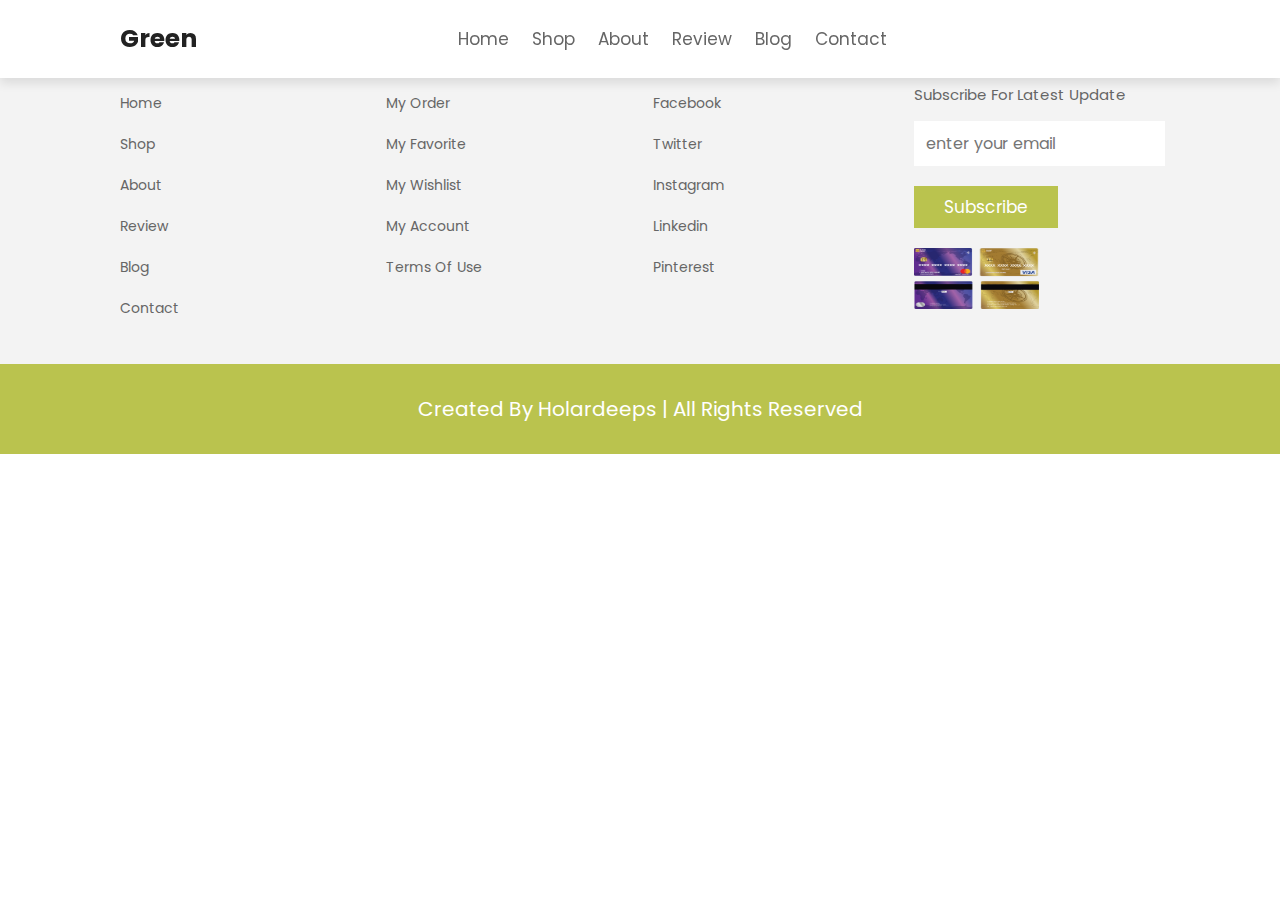
==== about.html @ 7e9617c3 "Added bg img" ====
<!DOCTYPE html>
<html lang="en">

<head>
    <meta charset="UTF-8">
    <meta name="viewport" content="width=device-width, initial-scale=1.0">
    <link rel="stylesheet" href="./css/style.css">
    <link rel="stylesheet" href="https://cdnjs.cloudflare.com/ajax/libs/font-awesome/6.5.1/css/all.min.css"
        integrity="sha512-DTOQO9RWCH3ppGqcWaEA1BIZOC6xxalwEsw9c2QQeAIftl+Vegovlnee1c9QX4TctnWMn13TZye+giMm8e2LwA=="
        crossorigin="anonymous" referrerpolicy="no-referrer" />
    <title>About</title>
</head>

<body>


    <!-- Header Section Starts -->

    <header class="header">

        <a href="contact.html" class="logo"> <i class="fas fa-shopping-basket"></i> Green </a>
        <nav class="navbar">
            <a href="home.html">home</a>
            <a href="shop.html">shop</a>
            <a href="about.html">about</a>
            <a href="review.html">review</a>
            <a href="blog.html">blog</a>
            <a href="contact.html">contact</a>

        </nav>

        <div class="icons">
            <div id="menu-btn" class="fas fa-bars"></div>
            <div id="search-btn" class="fas fa-search"></div>
            <div id="cart-btn" class="fas fa-shopping-cart"></div>
            <div id="login-btn" class="fas fa-user"></div>
        </div>

        <form action="" class="search-form">
            <input type="search" placeholder="search here..." id="search-box">
            <label for="search-box" class="fas fa-search"></label>
        </form>

        <div class="shopping-cart">
            <div class="box">
                <i class="fas fa-times"></i>
                <img src="./images/cart1.jpg" alt="">
                <div class="content">
                    <h3>organic food</h3>
                    <span class="quantity">1</span>
                    <span class="multiply">x</span>
                    <span class="price">$18.99</span>
                </div>
            </div>
            <div class="box">
                <i class="fas fa-times"></i>
                <img src="./images/cart2.jpg" alt="">
                <div class="content">
                    <h3>organic food</h3>
                    <span class="quantity">1</span>
                    <span class="multiply">x</span>
                    <span class="price">$18.99</span>
                </div>
            </div>
            <div class="box">
                <i class="fas fa-times"></i>
                <img src="./images/cart3.jpg" alt="">
                <div class="content">
                    <h3>organic food</h3>
                    <span class="quantity">1</span>
                    <span class="multiply">x</span>
                    <span class="price">$18.99</span>
                </div>
            </div>
            <h3 class="total"> total : <span>56.97</span></h3>
            <a href="#" class="btn">checkout cart</a>
        </div>

        <form action="" class="login-form">
            <h3>Login Form</h3>
            <input type="email" placeholder="enter your email" class="box">
            <input type="password" placeholder="enter your password" class="box">
            <div class="remember">
                <input type="checkbox" name="" id="remember-me">
                <label for="remember-me">remember me</label>
            </div>
            <input type="submit" value="login now" class="btn">
            <p>forget password? <a href="#">click here</a></p>
            <p>dont have an account? <a href="#">create one</a></p>
        </form>



    </header>


    <!-- Header Section ends -->



    <!-- Footer Section Starts -->

    <section class="footer">

        <div class="box-container">

            <div class="box">
                <h3>quick links</h3>
                <a href="home.html"> <i class="fas fa-arrow-right"></i> home </a>
                <a href="shop.html"> <i class="fas fa-arrow-right"></i> shop </a>
                <a href="about.html"> <i class="fas fa-arrow-right"></i> about </a>
                <a href="review.html"> <i class="fas fa-arrow-right"></i> review </a>
                <a href="blog.html"> <i class="fas fa-arrow-right"></i> blog </a>
                <a href="contact.html"> <i class="fas fa-arrow-right"></i> contact </a>
            </div>
            <div class="box">
                <h3>extra links</h3>
                <a href="#"> <i class="fas fa-arrow-right"></i> my order</a>
                <a href="#"> <i class="fas fa-arrow-right"></i> my favorite</a>
                <a href="#"> <i class="fas fa-arrow-right"></i> my wishlist</a>
                <a href="#"> <i class="fas fa-arrow-right"></i> my account</a>
                <a href="#"> <i class="fas fa-arrow-right"></i> terms of use</a>
            </div>

            <div class="box">
                <h3>follow us</h3>
                <a href="#"> <i class="fab fa-facebook-f"></i> facebook </a>
                <a href="#"> <i class="fab fa-twitter"></i> twitter </a>
                <a href="#"> <i class="fab fa-instagram"></i> instagram </a>
                <a href="#"> <i class="fab fa-linkedin"></i> linkedin </a>
                <a href="#"> <i class="fab fa-pinterest"></i> pinterest </a>
            </div>

            <div class="box">
                <h3>newsletter</h3>
                <p>subscribe for latest update</p>
                <form action="">
                    <input type="email" placeholder="enter your email">
                    <input type="submit" value="subscribe" class="btn">
                </form>
                <img src="./images/payment.png" class="payment" alt="">
            </div>

        </div>



    </section>

    <section class="credit">created by Holardeeps | all rights reserved</section>

    <!-- Footer Section Ends -->











    <!-- Js file link -->
    <script src="js/script.js"></script>
</body>

</html>
---- css/style.css ----
@import url("https://fonts.googleapis.com/css2?family=Poppins:wght@100;300;400;500;600&display=swap");
* {
  font-family: "Poppins", sans-serif;
  margin: 0;
  padding: 0;
  box-sizing: border-box;
  outline: none;
  border: none;
  text-decoration: none;
  text-transform: capitalize;
  transition: 0.2s linear;
}

html {
  font-size: 62.5%;
  overflow: hidden;
  scroll-behavior: smooth;
}

section {
  padding: 3rem 9%;
}

.btn {
  margin-top: 1rem;
  display: inline-block;
  padding: 0.8rem 3rem;
  background: #bac34e;
  color: #fff;
  font-size: 1.7rem;
  cursor: pointer;
}
.btn:hover {
  color: #bac34e;
  background: #222;
}

.header {
  position: fixed;
  top: 0;
  left: 0;
  right: 0;
  z-index: 1000;
  background: #fff;
  box-shadow: 0 0.5rem 1rem rgba(0, 0, 0, 0.1);
  display: flex;
  align-items: center;
  justify-content: space-between;
  padding: 2rem 9%;
}
.header .logo {
  font-size: 2.5rem;
  font-weight: bolder;
  color: #222;
}
.header .logo i {
  color: #bac34e;
  padding-right: 0.5rem;
}
.header .navbar a {
  font-size: 1.7rem;
  color: #666;
  margin: 0 1rem;
}
.header .navbar a:hover {
  color: #bac34e;
}
.header .icons div {
  font-size: 2.5rem;
  margin-left: 1.7rem;
  cursor: pointer;
  color: #666;
}
.header .icons div:hover {
  color: #bac34e;
}
.header .search-form {
  position: absolute;
  top: -115%;
  right: 2rem;
  width: 50rem;
  border-radius: 0.5rem;
  display: flex;
  align-items: center;
  height: 5.5rem;
  box-shadow: 0 0.5rem 1rem rgba(0, 0, 0, 0.1);
  background: #fff;
}
.header .search-form.active {
  top: 115%;
}
.header .search-form input {
  height: 100%;
  width: 100%;
  padding: 0 1.2rem;
  font-size: 1.6rem;
  color: #222;
  text-transform: none;
}
.header .search-form label {
  font-size: 2.5rem;
  margin-right: 1.7rem;
  cursor: pointer;
  color: #666;
}
.header .search-form label:hover {
  color: #bac34e;
}
.header .shopping-cart {
  position: absolute;
  top: 115%;
  right: -105%;
  background: #fff;
  border-radius: 0.5rem;
  box-shadow: 0 0.5rem 1rem rgba(0, 0, 0, 0.1);
  width: 35rem;
  padding: 2rem;
}
.header .shopping-cart.active {
  right: 2rem;
  transition: 0.5s linear;
}
.header .shopping-cart .box {
  display: flex;
  align-items: center;
  gap: 1.5rem;
  margin-bottom: 1.5rem;
  position: relative;
}
.header .shopping-cart .box .fa-times {
  position: absolute;
  top: 50%;
  right: 2rem;
  transform: translateY(-50%);
  font-size: 2rem;
  color: #666;
  cursor: pointer;
}
.header .shopping-cart .box .fa-times:hover {
  color: #bac34e;
}
.header .shopping-cart .box img {
  height: 7rem;
  width: 7rem;
}
.header .shopping-cart .box .content h3 {
  font-size: 1.7rem;
  padding-bottom: 0.5rem;
  color: #222;
}
.header .shopping-cart .box .content span {
  font-size: 1.5rem;
  color: #666;
}
.header .shopping-cart .box .content span.multiply {
  margin: 0 0.5rem;
}
.header .shopping-cart .total {
  color: #666;
  text-align: center;
  font-size: 2.2rem;
}
.header .shopping-cart .total span {
  color: #222;
}
.header .shopping-cart .btn {
  text-align: center;
  width: 100%;
}
.header .login-form {
  position: absolute;
  top: 115%;
  right: -105%;
  background: #fff;
  border-radius: 0.5rem;
  box-shadow: 0 0.5rem 1rem rgba(0, 0, 0, 0.1);
  width: 35rem;
  padding: 2rem;
}
.header .login-form.active {
  right: 2rem;
  transition: 0.4s linear;
}
.header .login-form h3 {
  color: #222;
  text-transform: uppercase;
  font-size: 2rem;
  text-align: center;
  margin-bottom: 0.7rem;
}
.header .login-form .box {
  margin: 0.7rem 0;
  border: 0.1rem solid rgba(0, 0, 0, 0.1);
  padding: 1rem 1.2rem;
  font-size: 1.5rem;
  color: #222;
  text-transform: none;
  width: 100%;
}
.header .login-form .remember {
  display: flex;
  align-items: center;
  gap: 0.5rem;
  margin: 0.7rem 0;
}
.header .login-form .remember label {
  font-size: 1.5rem;
  color: #666;
  cursor: pointer;
}
.header .login-form .btn {
  margin: 1rem 0;
  width: 100%;
  text-align: center;
}
.header .login-form p {
  color: #666;
  padding-top: 0.7rem;
  font-size: 1.4rem;
}
.header .login-form p a {
  color: #bac34e;
}
.header .login-form p a:hover {
  text-decoration: underline;
}

#menu-btn {
  display: none;
}

.home {
  padding-top: 14rem;
  background: url(../images/home-bg.jpg) no-repeat;
  background-size: cover;
  background-position: center;
  position: relative;
}
.home .slides-container .slide {
  display: flex;
  align-items: center;
  flex-wrap: wrap;
  gap: 1.5rem;
}
.home .slides-container .slide .content {
  flex: 1 1 40rem;
}
.home .slides-container .slide .image {
  flex: 1 1 40rem;
}
.home .slides-container .slide .image img {
  height: 160px;
  width: 260px;
}

.footer {
  background: #f3f3f3;
}
.footer .box-container {
  display: grid;
  grid-template-columns: repeat(auto-fit, minmax(25rem, 1fr));
  grid-gap: 1.5rem;
}
.footer .box-container .box h3 {
  font-size: 2.2rem;
  color: #222;
  padding: 1rem 0;
}
.footer .box-container .box p {
  font-size: 1.5rem;
  color: #666;
  padding-bottom: 0.5rem;
}
.footer .box-container .box a {
  font-size: 1.4rem;
  color: #666;
  padding: 1rem 0;
  display: block;
}
.footer .box-container .box a:hover {
  color: #bac34e;
}
.footer .box-container .box a:hover i {
  padding-right: 2rem;
}
.footer .box-container .box a i {
  padding-right: 0.5rem;
  color: #bac34e;
}
.footer .box-container .box form input[type=email] {
  width: 100%;
  padding: 1rem 1.2rem;
  font-size: 1.6rem;
  color: #222;
  margin: 1rem 0;
  text-transform: none;
}
.footer .box-container .box .payment {
  height: 20%;
  width: 50%;
  margin-top: 2rem;
}

.credit {
  text-align: center;
  background: #bac34e;
  color: #fff;
  font-size: 2rem;
}

@media (max-width: 968px) {
  html {
    font-size: 55%;
  }
  .header {
    padding: 2rem;
  }
  section {
    padding: 3rem 2rem;
  }
}
@media (max-width: 768px) {
  #menu-btn {
    display: inline-block;
  }
  .header .search-form {
    width: 100%;
    right: 0;
    border-radius: 0;
  }
  .header .search-form.active {
    top: 99%;
    border-top: 0.1rem solid rgba(0, 0, 0, 0.1);
    border-bottom: 0.1rem solid rgba(0, 0, 0, 0.1);
  }
  .header .navbar {
    position: absolute;
    top: 99%;
    left: 0;
    right: 0;
    background: #fff;
    border-top: 0.1rem solid rgba(0, 0, 0, 0.1);
    border-bottom: 0.1rem solid rgba(0, 0, 0, 0.1);
    clip-path: polygon(0 0, 100% 0, 0 0);
  }
  .header .navbar.active {
    clip-path: polygon(0 0, 100% 0, 100% 100%, 0 100%);
  }
  .header .navbar a {
    margin: 1.5rem;
    padding: 1.5rem;
    background: #f3f3f3;
    font-size: 2rem;
    display: block;
    border-radius: 0.5rem;
  }
}
@media (max-width: 450px) {
  html {
    font-size: 55%;
  }
}
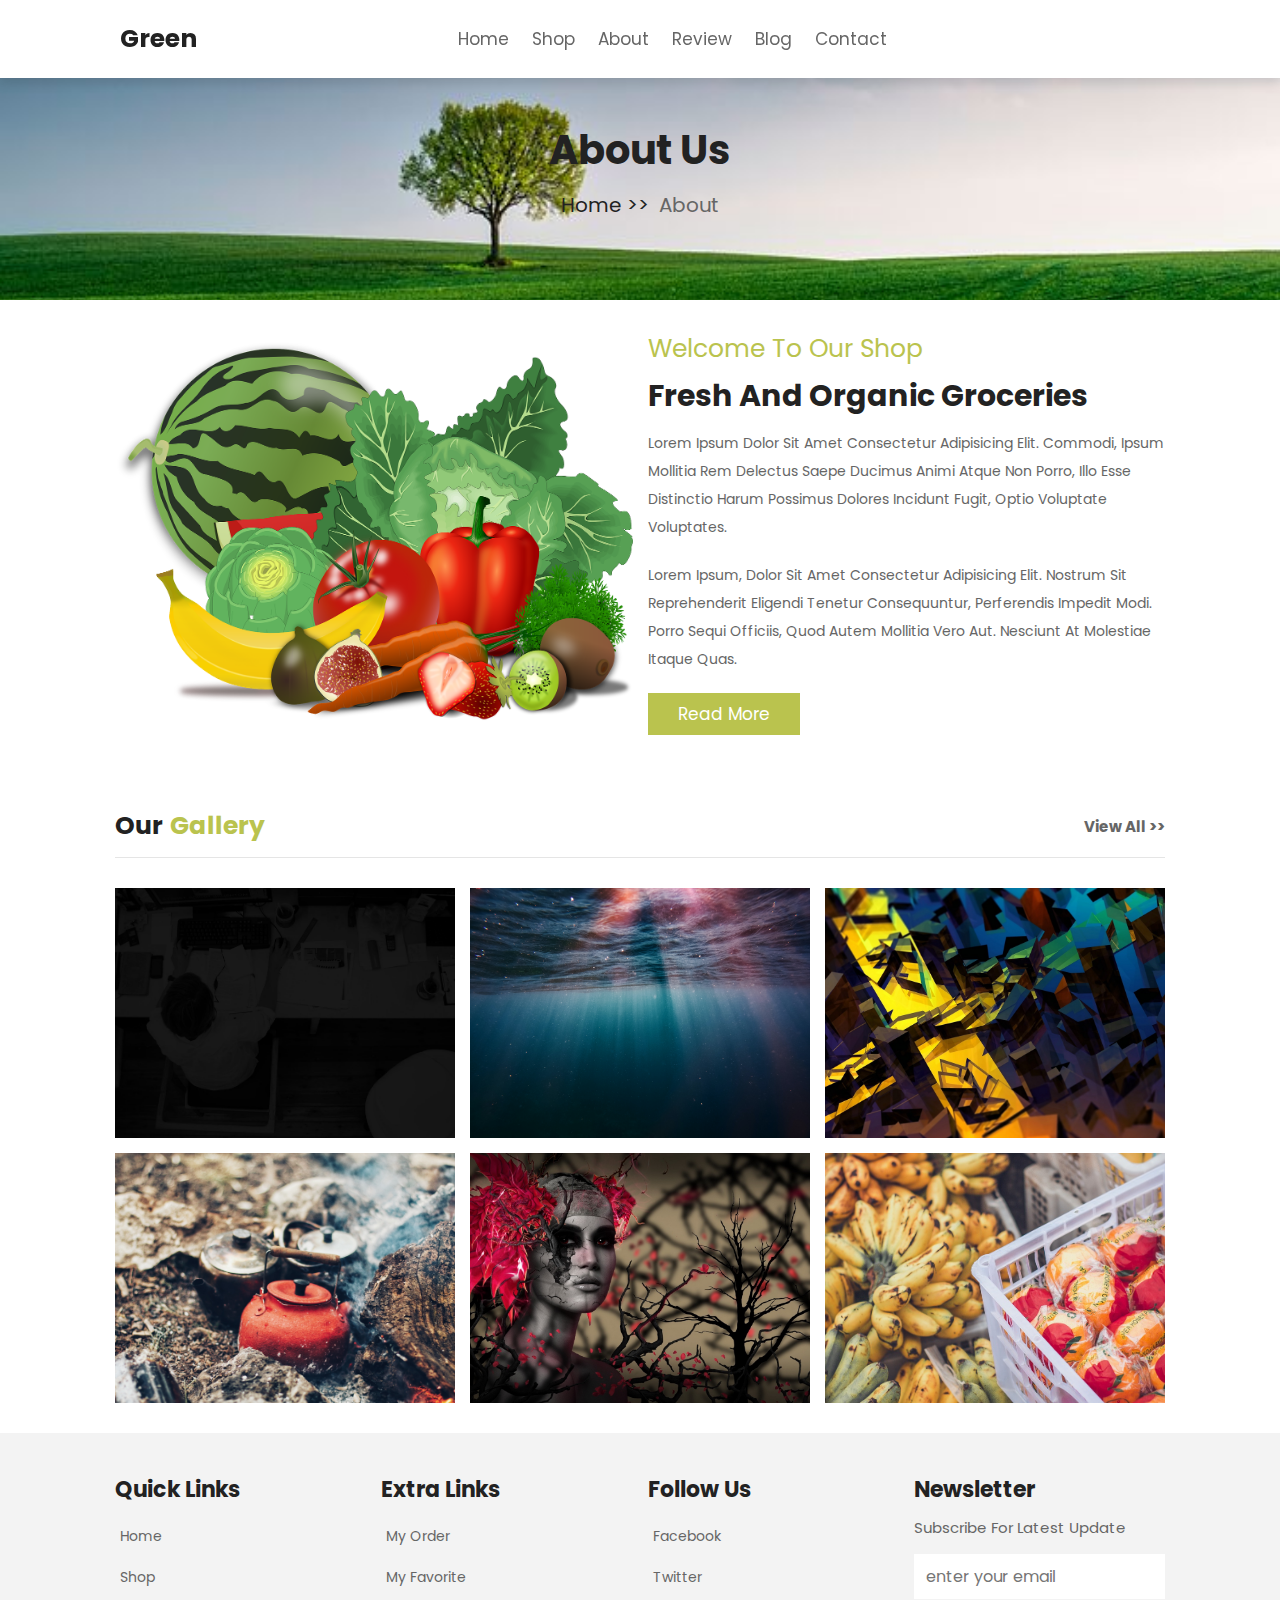
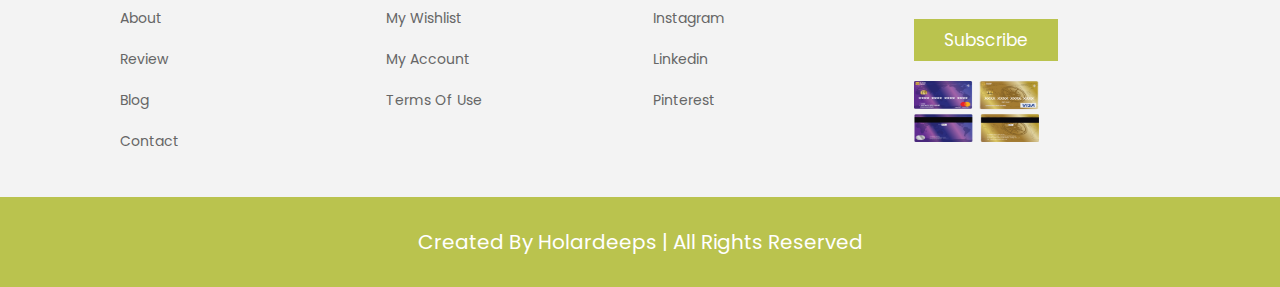
==== commit e7a4ec7b: "Finished the about page" ====
--- a/about.html
+++ b/about.html
@@ -96,6 +96,93 @@
 
     <!-- Header Section ends -->
 
+    <div class="heading">
+        <h1>about us</h1>
+        <p> <a href="home.html">home >> </a> about </p>
+    </div>
+
+
+
+    <section class="about">
+
+        <div class="image">
+            <img src="./images/about.png" alt="">
+        </div>
+
+        <div class="content">
+            <span>welcome to our shop</span>
+            <h3>fresh and organic groceries</h3>
+            <p>Lorem ipsum dolor sit amet consectetur adipisicing elit. Commodi, ipsum mollitia rem delectus saepe ducimus animi atque non porro, illo esse distinctio harum possimus dolores incidunt fugit, optio voluptate voluptates.</p>
+            <p>Lorem ipsum, dolor sit amet consectetur adipisicing elit. Nostrum sit reprehenderit eligendi tenetur consequuntur, perferendis impedit modi. Porro sequi officiis, quod autem mollitia vero aut. Nesciunt at molestiae itaque quas.</p>
+            <a href="#" class="btn">read more</a>
+        </div>
+
+    </section>
+
+    <section class="gallery">
+
+        <h1 class="title"> our <span>gallery</span> <a href="#">view all  >></a>  </h1>
+
+        <div class="box-container">
+
+            <div class="box">
+                <img src="./images/gallery-img-1.jpg" alt="">
+                <div class="icons">
+                    <a href="#" class="fas fa-eye"></a>
+                    <a href="#" class="fas fa-heart"></a>
+                    <a href="#" class="fas fa-share-alt"></a>
+                </div>
+            </div>
+
+            <div class="box">
+                <img src="./images/gallery-img-2.jpg" alt="">
+                <div class="icons">
+                    <a href="#" class="fas fa-eye"></a>
+                    <a href="#" class="fas fa-heart"></a>
+                    <a href="#" class="fas fa-share-alt"></a>
+                </div>
+            </div>
+
+            <div class="box">
+                <img src="./images/gallery-img-3.jpg" alt="">
+                <div class="icons">
+                    <a href="#" class="fas fa-eye"></a>
+                    <a href="#" class="fas fa-heart"></a>
+                    <a href="#" class="fas fa-share-alt"></a>
+                </div>
+            </div>
+
+            <div class="box">
+                <img src="./images/gallery-img-4.jpg" alt="">
+                <div class="icons">
+                    <a href="#" class="fas fa-eye"></a>
+                    <a href="#" class="fas fa-heart"></a>
+                    <a href="#" class="fas fa-share-alt"></a>
+                </div>
+            </div>
+
+            <div class="box">
+                <img src="./images/gallery-img-5.jpg" alt="">
+                <div class="icons">
+                    <a href="#" class="fas fa-eye"></a>
+                    <a href="#" class="fas fa-heart"></a>
+                    <a href="#" class="fas fa-share-alt"></a>
+                </div>
+            </div>
+
+            <div class="box">
+                <img src="./images/gallery-img-6.jpg" alt="">
+                <div class="icons">
+                    <a href="#" class="fas fa-eye"></a>
+                    <a href="#" class="fas fa-heart"></a>
+                    <a href="#" class="fas fa-share-alt"></a>
+                </div>
+            </div>
+
+        </div>
+
+    </section>
+
 
 
     <!-- Footer Section Starts -->
--- a/css/style.css
+++ b/css/style.css
@@ -13,12 +13,59 @@
 
 html {
   font-size: 62.5%;
-  overflow: hidden;
+  overflow-x: hidden;
   scroll-behavior: smooth;
 }
 
 section {
   padding: 3rem 9%;
+}
+
+.heading {
+  background: url(../images/heading-bg.jpg) no-repeat;
+  background-size: cover;
+  background-position: center;
+  text-align: center;
+  padding-top: 12rem;
+  padding-bottom: 8rem;
+}
+.heading h1 {
+  color: #222;
+  font-size: 4rem;
+}
+.heading p {
+  padding-top: 1rem;
+  font-size: 2rem;
+  color: #666;
+}
+.heading p a {
+  color: #222;
+  padding-right: 0.5rem;
+}
+.heading p a:hover {
+  color: #bac34e;
+}
+
+.title {
+  display: flex;
+  align-items: center;
+  font-size: 2.5rem;
+  margin-bottom: 3rem;
+  padding: 1.2rem 0;
+  border-bottom: 0.1rem solid rgba(0, 0, 0, 0.1);
+  color: #222;
+}
+.title span {
+  color: #bac34e;
+  padding-left: 0.7rem;
+}
+.title a {
+  margin-left: auto;
+  color: #666;
+  font-size: 1.5rem;
+}
+.title a:hover {
+  color: #bac34e;
 }
 
 .btn {
@@ -229,6 +276,18 @@
   display: none;
 }
 
+@keyframes fadeLeft {
+  0% {
+    transform: translateX(-5rem);
+    opacity: 0;
+  }
+}
+@keyframes fadeUp {
+  0% {
+    transform: scale(0.5);
+    opacity: 0;
+  }
+}
 .home {
   padding-top: 14rem;
   background: url(../images/home-bg.jpg) no-repeat;
@@ -241,16 +300,254 @@
   align-items: center;
   flex-wrap: wrap;
   gap: 1.5rem;
+  display: none;
+}
+.home .slides-container .slide.active {
+  display: flex;
 }
 .home .slides-container .slide .content {
   flex: 1 1 40rem;
+  animation: fadeLeft 0.4s linear 0.4s;
+}
+.home .slides-container .slide .content span {
+  color: #bac34e;
+  font-size: 3.5rem;
+}
+.home .slides-container .slide .content h3 {
+  font-size: 6rem;
+  color: #222;
+  padding: 0.5rem 0;
 }
 .home .slides-container .slide .image {
   flex: 1 1 40rem;
+  margin: 3rem 0;
 }
 .home .slides-container .slide .image img {
-  height: 160px;
-  width: 260px;
+  width: 70%;
+  animation: fadeUp 0.7s linear;
+}
+.home #next-slide,
+.home #prev-slide {
+  position: absolute;
+  top: 50%;
+  transform: translateY(-50%);
+  height: 5rem;
+  width: 5rem;
+  line-height: 5rem;
+  box-shadow: 0 0.5rem 1rem rgba(0, 0, 0, 0.1);
+  text-align: center;
+  background: #fff;
+  font-size: 3rem;
+  color: #222;
+  cursor: pointer;
+}
+.home #next-slide:hover,
+.home #prev-slide:hover {
+  background: #bac34e;
+  color: #fff;
+}
+.home #prev-slide {
+  left: 2.5rem;
+}
+.home #next-slide {
+  right: 2.5rem;
+}
+
+.banner-container {
+  display: grid;
+  grid-template-columns: repeat(auto-fit, minmax(32rem, 1fr));
+  grid-gap: 1.5rem;
+}
+.banner-container .banner {
+  position: relative;
+  height: 25rem;
+  overflow: hidden;
+}
+.banner-container .banner:hover img {
+  transform: scale(1.2);
+  transition: 0.4s ease-in-out;
+}
+.banner-container .banner img {
+  height: 100%;
+  width: 100%;
+  object-fit: cover;
+}
+.banner-container .banner .content {
+  position: absolute;
+  top: 50%;
+  left: 2rem;
+  transform: translateY(-50%);
+}
+.banner-container .banner .content span {
+  color: goldenrod;
+  font-size: 2.5rem;
+}
+.banner-container .banner .content h3 {
+  font-size: 2rem;
+  padding-top: 0.5rem;
+  color: #222;
+}
+.banner-container .banner .content .btn {
+  padding: 0.8rem 2.5rem;
+}
+
+.category .box-container {
+  display: grid;
+  grid-template-columns: repeat(auto-fit, minmax(16rem, 1fr));
+  grid-gap: 1.5rem;
+  padding: 4rem 0;
+}
+.category .box-container .box {
+  text-align: center;
+}
+.category .box-container .box img {
+  height: 15rem;
+}
+.category .box-container .box h3 {
+  font-size: 2rem;
+  margin: 1rem 0;
+  color: #666;
+}
+.category .box-container .box:hover h3 {
+  color: #bac34e;
+}
+
+.products .box-container {
+  display: grid;
+  grid-template-columns: repeat(auto-fit, minmax(25rem, 1fr));
+  grid-gap: 1.5rem;
+}
+.products .box-container .box {
+  position: relative;
+  background: #f3f3f3;
+  text-align: center;
+  overflow: hidden;
+}
+.products .box-container .box:hover .icons {
+  top: 0;
+}
+.products .box-container .box .icons {
+  position: absolute;
+  top: -105%;
+  left: 0;
+  height: 30rem;
+  width: 100%;
+  display: flex;
+  align-items: center;
+  justify-content: center;
+  background: rgba(243, 243, 243, 0.8);
+  gap: 1rem;
+}
+.products .box-container .box .icons a {
+  font-size: 2rem;
+  height: 5rem;
+  width: 5rem;
+  line-height: 5rem;
+  background: #fff;
+  box-shadow: 0 0.5rem 1rem rgba(0, 0, 0, 0.1);
+  color: #666;
+}
+.products .box-container .box .icons a:hover {
+  background: #bac34e;
+  color: #fff;
+}
+.products .box-container .box .image {
+  height: 30rem;
+  width: 100%;
+  border-radius: 20px;
+  overflow: hidden;
+}
+.products .box-container .box .image img {
+  height: 100%;
+  width: 100%;
+  object-fit: cover;
+}
+.products .box-container .box .content {
+  padding: 1.5rem;
+}
+.products .box-container .box .content h3 {
+  font-size: 2rem;
+  color: #222;
+}
+.products .box-container .box .content .price {
+  font-size: 2rem;
+  color: #222;
+  padding: 1rem 0;
+}
+.products .box-container .box .content .stars {
+  font-size: 1.7rem;
+  color: #bac34e;
+}
+
+.about {
+  display: flex;
+  align-items: center;
+  flex-wrap: wrap;
+  gap: 1.5rem;
+}
+.about .image {
+  flex: 1 1 40rem;
+}
+.about .image img {
+  width: 100%;
+}
+.about .content {
+  flex: 1 1 40rem;
+}
+.about .content span {
+  color: #bac34e;
+  font-size: 2.5rem;
+}
+.about .content h3 {
+  color: #222;
+  font-size: 3rem;
+  padding-top: 0.5rem;
+}
+.about .content p {
+  color: #666;
+  font-size: 1.4rem;
+  line-height: 2;
+  padding: 1rem 0;
+}
+
+.gallery .box-container {
+  display: grid;
+  grid-template-columns: repeat(auto-fit, minmax(30rem, 1fr));
+  grid-gap: 1.5rem;
+}
+.gallery .box-container .box {
+  height: 25rem;
+  overflow: hidden;
+  position: relative;
+}
+.gallery .box-container .box img {
+  height: 100%;
+  width: 100%;
+  object-fit: cover;
+}
+.gallery .box-container .box:hover img {
+  transform: scale(1.2);
+}
+.gallery .box-container .box:hover .icons {
+  bottom: 0;
+}
+.gallery .box-container .box .icons {
+  text-align: center;
+  background: rgba(0, 0, 0, 0.7);
+  padding: 0.5rem 0;
+  position: absolute;
+  bottom: -6rem;
+  left: 0;
+  right: 0;
+  z-index: 10;
+}
+.gallery .box-container .box .icons a {
+  font-size: 2.5rem;
+  color: #fff;
+  margin: 0 1.5rem;
+}
+.gallery .box-container .box .icons a:hover {
+  color: #bac34e;
 }
 
 .footer {
@@ -317,6 +614,15 @@
   }
   section {
     padding: 3rem 2rem;
+  }
+  .home #next-slide,
+  .home #prev-slide {
+    transform: translateY(0);
+    top: 88%;
+  }
+  .home #prev-slide {
+    left: auto;
+    right: 8rem;
   }
 }
 @media (max-width: 768px) {
@@ -359,4 +665,7 @@
   html {
     font-size: 55%;
   }
+  .home .slides-container .slide .content h3 {
+    font-size: 4rem;
+  }
 }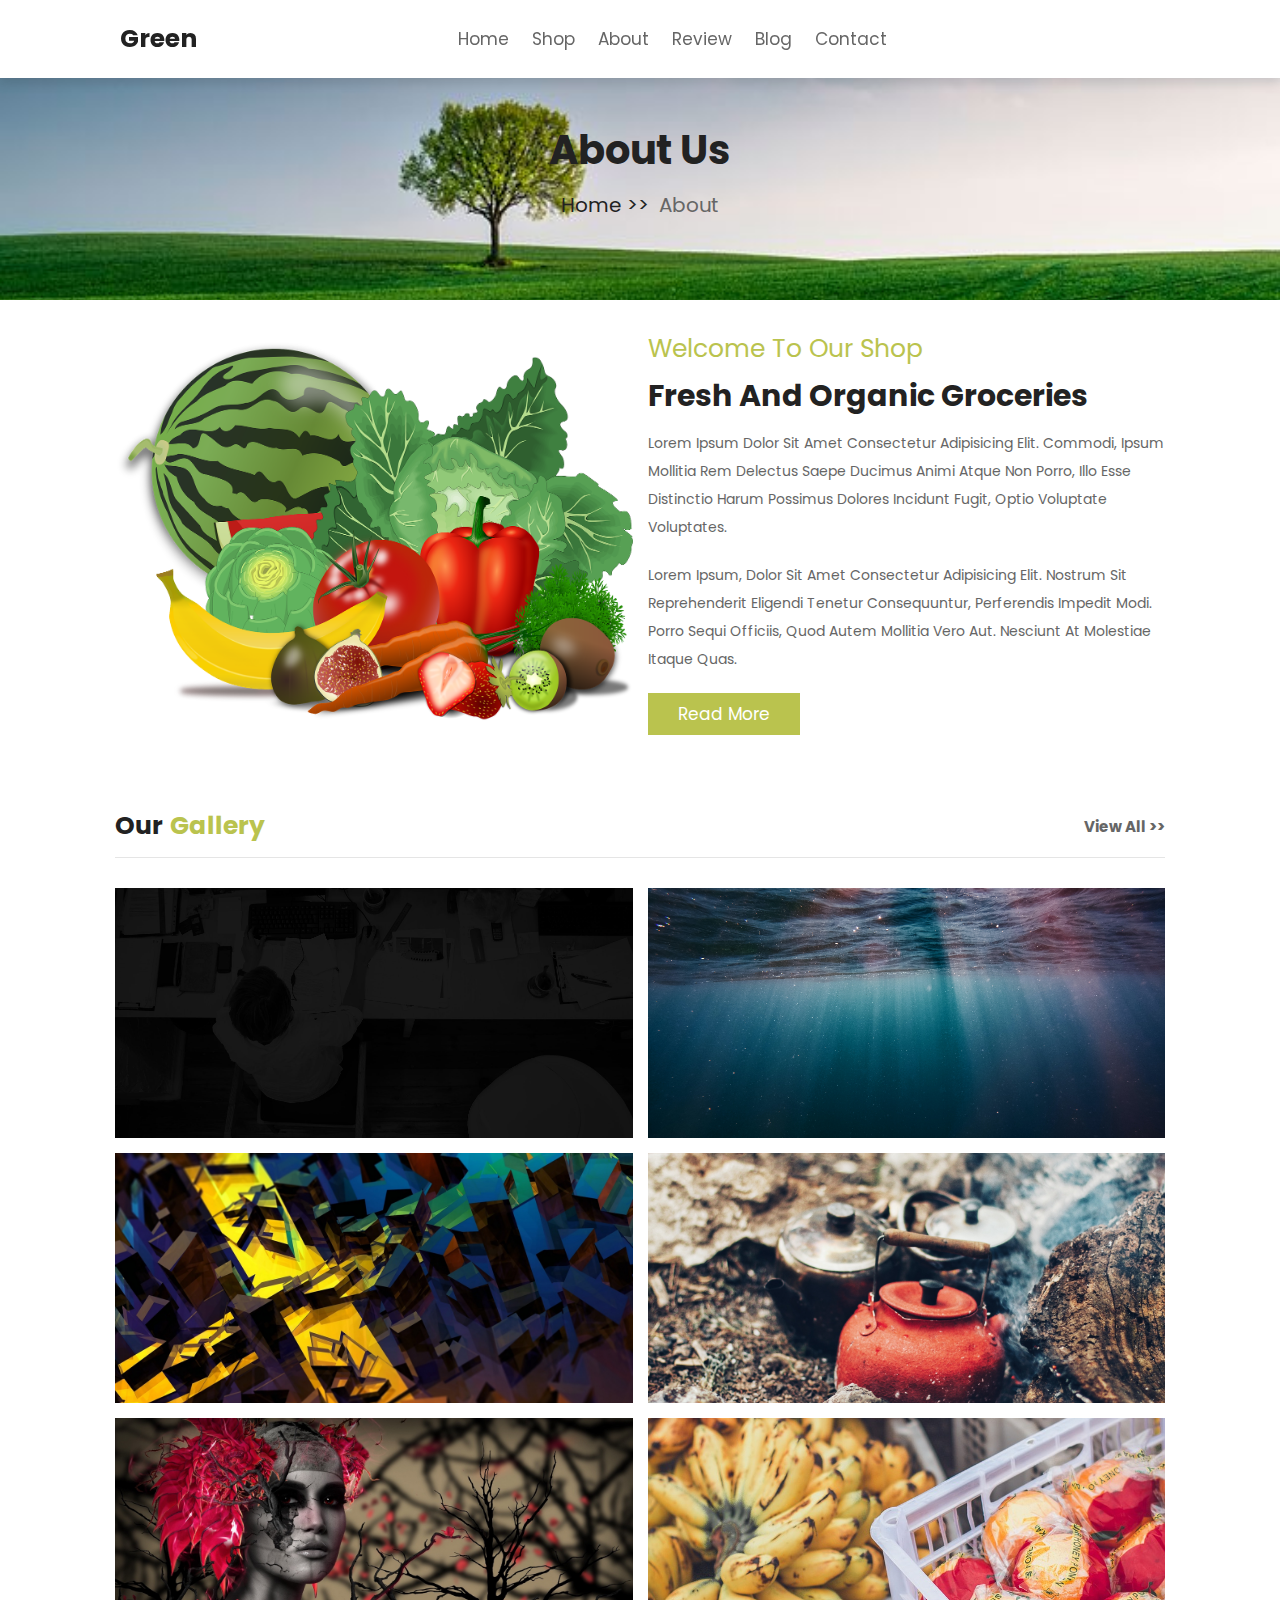
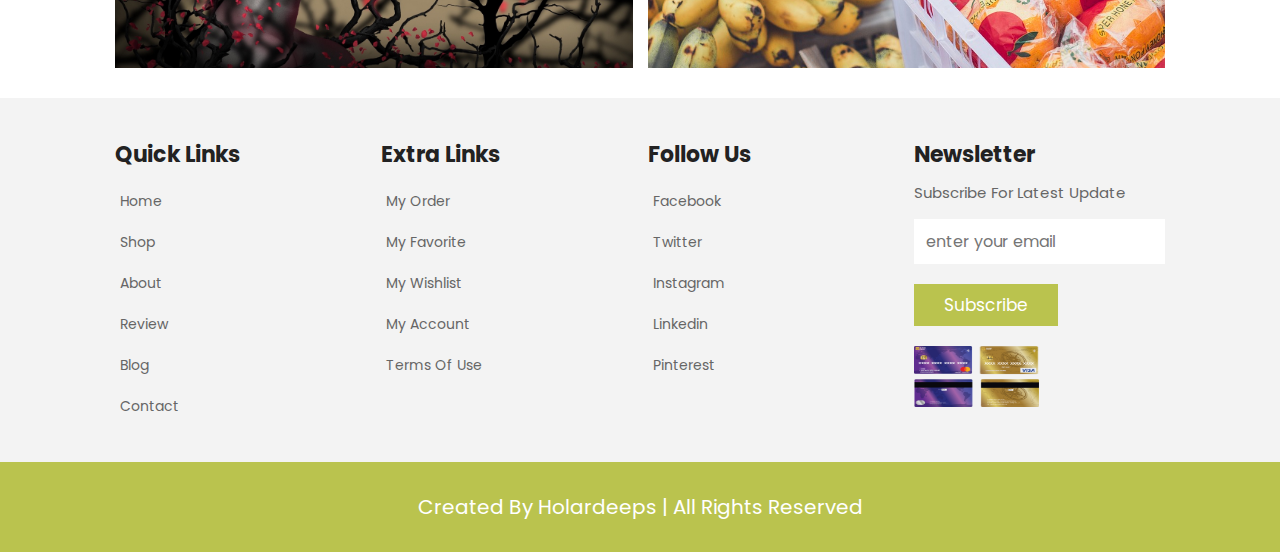
==== commit f1a002a6: "push" ====
--- a/about.html
+++ b/about.html
@@ -185,7 +185,7 @@
 
 
 
-    <!-- Footer Section Starts -->
+    <!-- Footer Section starts -->
 
     <section class="footer">
 
--- a/css/style.css
+++ b/css/style.css
@@ -512,7 +512,7 @@
 
 .gallery .box-container {
   display: grid;
-  grid-template-columns: repeat(auto-fit, minmax(30rem, 1fr));
+  grid-template-columns: repeat(auto-fit, minmax(40rem, 1fr));
   grid-gap: 1.5rem;
 }
 .gallery .box-container .box {
@@ -548,6 +548,190 @@
 }
 .gallery .box-container .box .icons a:hover {
   color: #bac34e;
+}
+
+.info-container {
+  display: grid;
+  grid-template-columns: repeat(auto-fit, minmax(27rem, 1fr));
+  grid-gap: 1.5rem;
+}
+.info-container .info {
+  display: flex;
+  align-items: center;
+  gap: 1.5rem;
+}
+.info-container .info img {
+  height: 7rem;
+}
+.info-container .info .content h3 {
+  font-size: 2rem;
+  color: #222;
+  padding-bottom: 0.5rem;
+}
+.info-container .info .content span {
+  font-size: 1.5rem;
+  color: #666;
+}
+
+.review {
+  display: grid;
+  grid-template-columns: repeat(auto-fit, minmax(40rem, 1fr));
+  grid-gap: 1.5rem;
+}
+.review .box {
+  padding: 2rem;
+  border: 0.1rem solid rgba(0, 0, 0, 0.1);
+}
+.review .box .user {
+  display: flex;
+  align-items: center;
+  gap: 1.5rem;
+  margin-bottom: 1rem;
+}
+.review .box .user img {
+  height: 7rem;
+  width: 7rem;
+  border-radius: 50%;
+}
+.review .box .user h3 {
+  font-size: 2.2rem;
+  color: #222;
+  padding-bottom: 0.3rem;
+}
+.review .box .user span {
+  font-size: 1.4rem;
+  color: #bac34e;
+}
+.review .box p {
+  font-size: 1.4rem;
+  color: #666;
+  line-height: 2;
+}
+
+.blogs .box-container {
+  display: grid;
+  grid-template-columns: repeat(auto-fit, minmax(40rem, 1fr));
+  grid-gap: 1.5rem;
+}
+.blogs .box-container .box {
+  border: 0.1rem solid rgba(0, 0, 0, 0.1);
+}
+.blogs .box-container .box:hover .image img {
+  transform: scale(1.2);
+}
+.blogs .box-container .box .image {
+  height: 25rem;
+  width: 100%;
+  overflow: hidden;
+}
+.blogs .box-container .box .image img {
+  height: 100%;
+  width: 100%;
+  object-fit: cover;
+}
+.blogs .box-container .box .content {
+  padding: 2rem 1.5rem;
+}
+.blogs .box-container .box .content .icons {
+  border-bottom: 0.1rem solid rgba(0, 0, 0, 0.1);
+  padding-bottom: 1.7rem;
+  margin-bottom: 1.7rem;
+  display: flex;
+  align-items: center;
+  justify-content: space-between;
+}
+.blogs .box-container .box .content .icons a {
+  font-size: 1.4rem;
+  color: #666;
+}
+.blogs .box-container .box .content .icons a:hover {
+  color: #bac34e;
+}
+.blogs .box-container .box .content .icons a i {
+  color: #bac34e;
+  padding-right: 0.5rem;
+}
+.blogs .box-container .box .content h3 {
+  font-size: 2.2rem;
+  color: #222;
+}
+.blogs .box-container .box .content p {
+  font-size: 1.4rem;
+  color: #666;
+  line-height: 2;
+  padding: 1rem 0;
+}
+
+.contact .icons-container {
+  display: grid;
+  grid-template-columns: repeat(auto-fit, minmax(29rem, 1fr));
+  grid-gap: 1.5rem;
+}
+.contact .icons-container .icons {
+  text-align: center;
+  border: 0.1rem solid rgba(0, 0, 0, 0.1);
+  padding: 2rem;
+}
+.contact .icons-container .icons i {
+  height: 6rem;
+  width: 6rem;
+  line-height: 6rem;
+  font-size: 2.5rem;
+  background: #bac34e;
+  color: #fff;
+  border-radius: 50%;
+}
+.contact .icons-container .icons h3 {
+  color: #222;
+  font-size: 1.5rem;
+  padding: 1rem 0;
+}
+.contact .icons-container .icons p {
+  color: #666;
+  font-size: 1.4rem;
+  line-height: 2;
+}
+.contact .row {
+  display: flex;
+  flex-wrap: wrap;
+  gap: 1.5rem;
+  margin-top: 2rem;
+}
+.contact .row form {
+  padding: 2rem;
+  border: 0.1rem solid rgba(0, 0, 0, 0.1);
+  flex: 1 1 40rem;
+}
+.contact .row form h3 {
+  font-size: 2.5rem;
+  padding-bottom: 1rem;
+  color: #222;
+}
+.contact .row form .inputBox {
+  display: flex;
+  justify-content: space-between;
+  flex-wrap: wrap;
+}
+.contact .row form .inputBox input {
+  width: 49%;
+}
+.contact .row form .inputBox .box,
+.contact .row form textarea {
+  padding: 1rem 1.2rem;
+  font-size: 1.6rem;
+  border: 0.1rem solid rgba(0, 0, 0, 0.1);
+  color: #222;
+  text-transform: none;
+  margin: 0.7rem 0;
+}
+.contact .row form textarea {
+  width: 100%;
+  height: 15rem;
+  resize: none;
+}
+.contact .row .map {
+  flex: 1 1 40rem;
+  width: 100%;
 }
 
 .footer {
@@ -668,4 +852,7 @@
   .home .slides-container .slide .content h3 {
     font-size: 4rem;
   }
+  .contact .row form .inputBox input {
+    width: 100%;
+  }
 }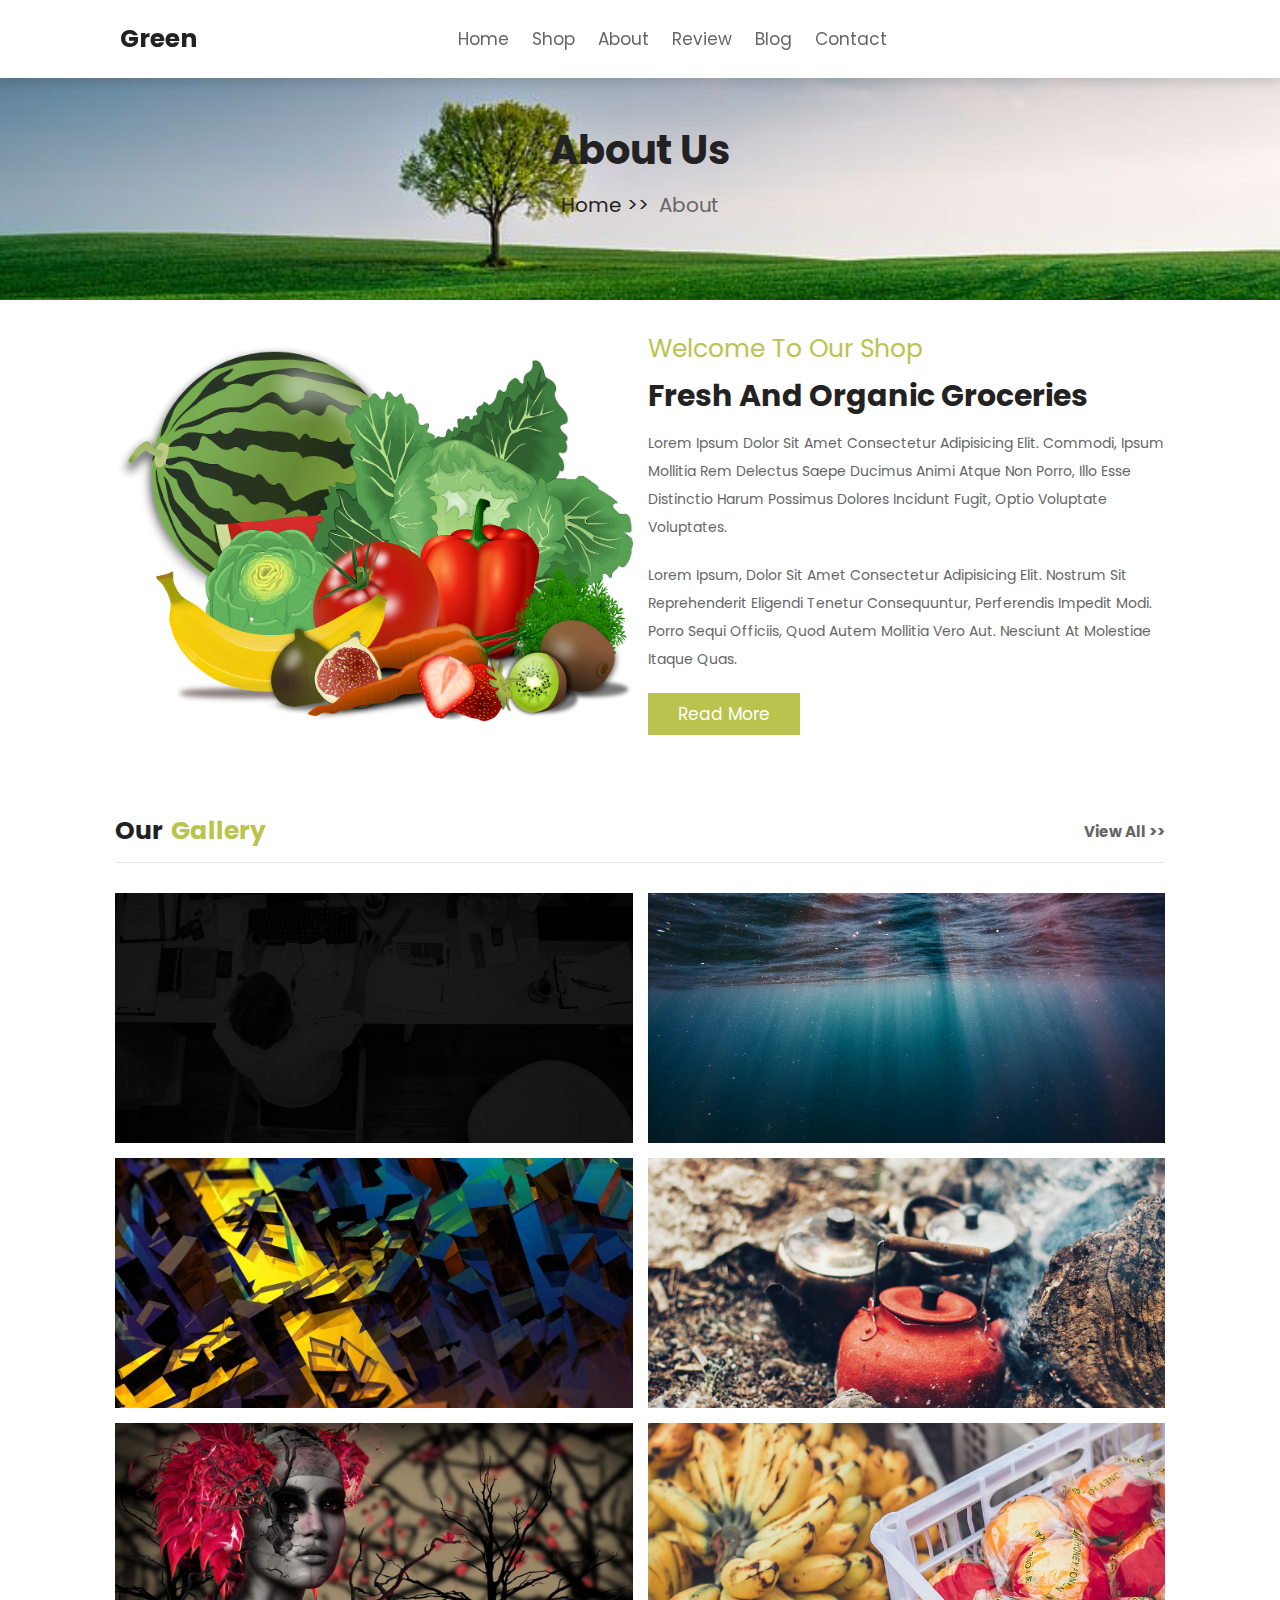
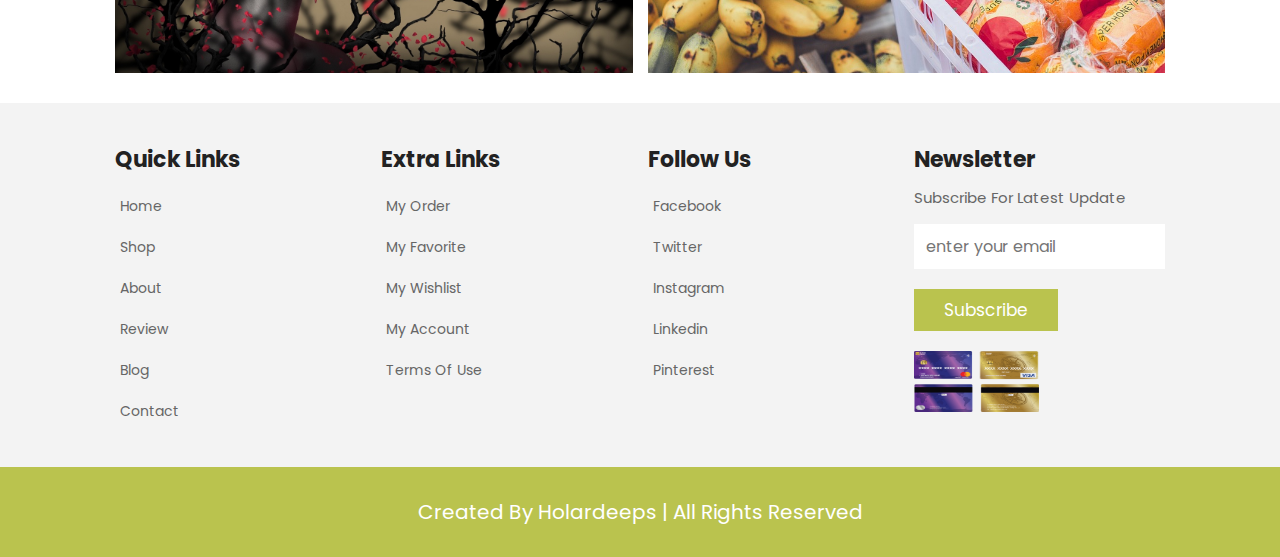
==== commit df99349b: "final push" ====
--- a/about.html
+++ b/about.html
@@ -20,7 +20,7 @@
 
         <a href="contact.html" class="logo"> <i class="fas fa-shopping-basket"></i> Green </a>
         <nav class="navbar">
-            <a href="home.html">home</a>
+            <a href="index.html">home</a>
             <a href="shop.html">shop</a>
             <a href="about.html">about</a>
             <a href="review.html">review</a>
@@ -98,7 +98,7 @@
 
     <div class="heading">
         <h1>about us</h1>
-        <p> <a href="home.html">home >> </a> about </p>
+        <p> <a href="index.html">home >> </a> about </p>
     </div>
 
 
@@ -193,7 +193,7 @@
 
             <div class="box">
                 <h3>quick links</h3>
-                <a href="home.html"> <i class="fas fa-arrow-right"></i> home </a>
+                <a href="index.html"> <i class="fas fa-arrow-right"></i> home </a>
                 <a href="shop.html"> <i class="fas fa-arrow-right"></i> shop </a>
                 <a href="about.html"> <i class="fas fa-arrow-right"></i> about </a>
                 <a href="review.html"> <i class="fas fa-arrow-right"></i> review </a>
--- a/css/style.css
+++ b/css/style.css
@@ -7,6 +7,7 @@
   outline: none;
   border: none;
   text-decoration: none;
+  overflow: hidden;
   text-transform: capitalize;
   transition: 0.2s linear;
 }
@@ -57,7 +58,7 @@
 }
 .title span {
   color: #bac34e;
-  padding-left: 0.7rem;
+  padding-left: 0.8rem;
 }
 .title a {
   margin-left: auto;
